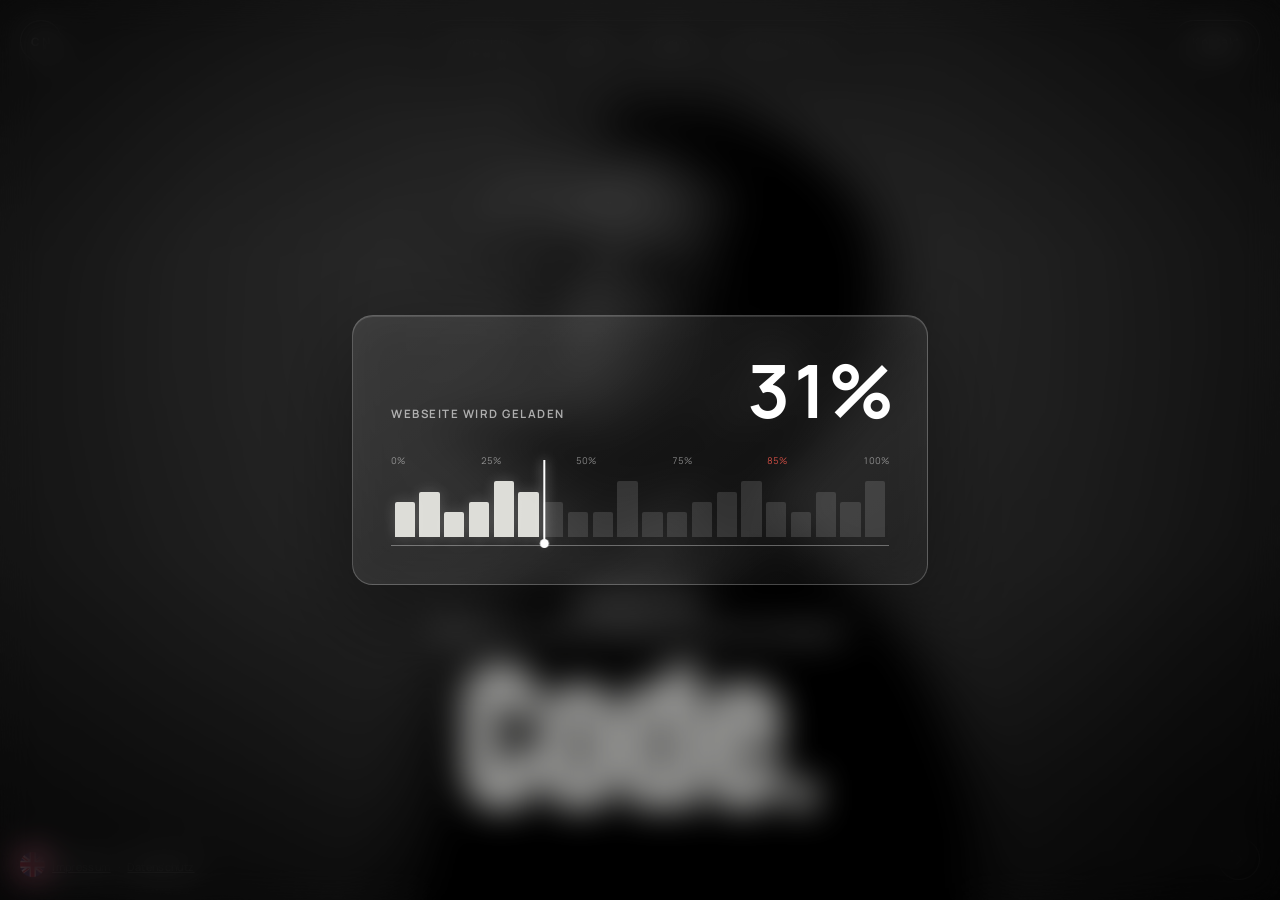
==== index.html @ 63930b54 "Add files via upload" ====
<!doctype html>
<html lang="de">

<!-- Mirrored from christoph-nagel.dev/ by HTTrack Website Copier/3.x [XR&CO'2014], Tue, 01 Sep 2026 09:53:19 GMT -->
<head>
  <meta charset="utf-8">
  <meta name="viewport" content="width=device-width, initial-scale=1, viewport-fit=cover">

  <title>Christoph Nagel | Webentwickler, Fotograf & Videograf in Dorsten</title>
  <meta name="description" content="Christoph Nagel ist Webentwickler, Fotograf und Videograf aus Dorsten. Ehrlich, direkt und ohne unnötiges Gedöns.">
  <meta name="robots" content="index,follow,max-image-preview:large">
  <meta name="author" content="Christoph Nagel">
  <meta name="theme-color" content="#080808">
  <link rel="canonical" href="index.html">

  <meta property="og:type" content="website">
  <meta property="og:locale" content="de_DE">
  <meta property="og:title" content="Christoph Nagel | Code. Kamera. Klartext.">
  <meta property="og:description" content="Webentwicklung, Fotografie und Videografie aus Dorsten – ehrlich, direkt und ohne unnötiges Gedöns.">
  <meta property="og:url" content="index.html">
  <meta property="og:image" content="assets/posters/intro.jpg">
  <meta property="og:image:secure_url" content="assets/posters/intro.jpg">
  <meta property="og:image:type" content="image/jpeg">
  <meta property="og:image:width" content="1920">
  <meta property="og:image:height" content="1080">
  <meta property="og:image:alt" content="Christoph Nagel – Code. Kamera. Klartext.">
  <meta name="twitter:card" content="summary_large_image">

  <link rel="icon" href="assets/favicon.svg" type="image/svg+xml">
  <link rel="manifest" href="site.html">
  <link rel="preload" href="assets/posters/intro.jpg" as="image" fetchpriority="high">
  <link rel="preload" href="assets/fonts/anton-v27-latin-regular.woff2" as="font" type="font/woff2" crossorigin>
  <link rel="stylesheet" href="styles.css">

<script type="application/ld+json">
{
  "@context": "https://schema.org",
  "@graph": [
    {
      "@type": "Person",
      "@id": "https://christoph-nagel.dev/#person",
      "name": "Christoph Nagel",
      "url": "https://christoph-nagel.dev/",

      "image": {
        "@type": "ImageObject",
        "@id": "https://christoph-nagel.dev/#profile-image",
        "url": "https://christoph-nagel.dev/assets/images/christoph-nagel.jpg",
        "contentUrl": "https://christoph-nagel.dev/assets/images/christoph-nagel.jpg",
        "width": 650,
        "height": 650,
        "caption": "Christoph Nagel"
      },

      "jobTitle": "Webentwickler",

      "description": "Webentwickler aus Dorsten mit Schwerpunkten in Webentwicklung, Fotografie, Videografie, KI und Automatisierung.",

      "hasOccupation": [
        {
          "@type": "Occupation",
          "name": "Webentwickler"
        },
        {
          "@type": "Occupation",
          "name": "Fotograf"
        },
        {
          "@type": "Occupation",
          "name": "Videograf"
        }
      ],

      "knowsAbout": [
        "Webentwicklung",
        "Responsive Webdesign",
        "Technische Suchmaschinenoptimierung",
        "Künstliche Intelligenz",
        "KI-Automatisierung",
        "Web-Automatisierung",
        "Fotografie",
        "Videografie"
      ],

      "homeLocation": {
        "@type": "Place",
        "name": "Dorsten",
        "address": {
          "@type": "PostalAddress",
          "addressLocality": "Dorsten",
          "addressCountry": "DE"
        }
      },

      "sameAs": [
        "https://www.linkedin.com/in/christoph-nagel/",
        "https://www.xing.com/profile/Christoph_Nagel38/",
        "https://www.instagram.com/just.a.web.developer/",
	"https://www.facebook.com/just.a.web.developer/",
	"https://www.behance.net/just-a-web-developer",
	"https://profiles.wordpress.org/cmsgeek/"
      ],

      "mainEntityOfPage": {
        "@id": "https://christoph-nagel.dev/#webpage"
      }
    },

    {
      "@type": "WebSite",
      "@id": "https://christoph-nagel.dev/#website",
      "url": "https://christoph-nagel.dev/",
      "name": "Christoph Nagel",
      "description": "Website von Christoph Nagel – Webentwickler aus Dorsten mit Fokus auf Webentwicklung, KI, Automatisierung, Fotografie und Videografie.",
      "inLanguage": "de-DE",

      "publisher": {
        "@id": "https://christoph-nagel.dev/#person"
      }
    },

    {
      "@type": "ProfilePage",
      "@id": "https://christoph-nagel.dev/#webpage",
      "url": "https://christoph-nagel.dev/",
      "name": "Christoph Nagel – Webentwickler aus Dorsten",
      "description": "Webentwicklung, Fotografie, Videografie, KI und Automatisierung von Christoph Nagel aus Dorsten.",
      "inLanguage": "de-DE",

      "isPartOf": {
        "@id": "https://christoph-nagel.dev/#website"
      },

      "mainEntity": {
        "@id": "https://christoph-nagel.dev/#person"
      },

      "about": {
        "@id": "https://christoph-nagel.dev/#person"
      },

      "primaryImageOfPage": {
        "@type": "ImageObject",
        "@id": "https://christoph-nagel.dev/#primary-image",
        "url": "https://christoph-nagel.dev/assets/posters/intro.jpg",
        "contentUrl": "https://christoph-nagel.dev/assets/posters/intro.jpg",
        "width": 1920,
        "height": 1080,
        "caption": "Website von Christoph Nagel"
      }
    }
  ]
}
</script>
</head>
<body class="is-loading" data-section="intro">
  <a class="skip-link" href="#webentwicklung">Direkt zum Inhalt</a>

  <div class="site-shell">
    <div class="video-stage" aria-hidden="true">
      <video
        class="background-video is-active"
        id="background-video-a"
        muted
        playsinline
        loop
        preload="auto"
        poster="assets/posters/intro.jpg"
      >
        <source src="assets/videos/original/01-intro-hd.mp4" type="video/mp4">
      </video>
      <video
        class="background-video"
        id="background-video-b"
        muted
        playsinline
        loop
        preload="none"
      ></video>
      <div class="video-treatment"></div>
      <div class="content-shade"></div>
      <div class="grain"></div>
      <div class="wipe-edge"></div>
    </div>

    <header class="topbar">
      <a class="home-mark" href="#intro" data-target="intro" aria-label="Zur Startseite">
        <span>CN</span>
      </a>

      <button class="menu-toggle" type="button" aria-expanded="false" aria-controls="site-nav">
        <span class="menu-toggle-lines" aria-hidden="true"><i></i><i></i></span>
        <span class="sr-only menu-toggle-label">Menü öffnen</span>
      </button>

      <nav class="site-nav" id="site-nav" aria-label="Hauptnavigation">
        <button type="button" data-target="webentwicklung">Webentwicklung</button>
        <button type="button" data-target="fotografie">Fotografie</button>
        <button type="button" data-target="videografie">Videografie</button>
        <button type="button" data-target="mensch">Der Mensch dahinter</button>
        <a class="mobile-contact-button" href="mailto:hello@just-a-web-developer.com" aria-label="E-Mail an Chris schreiben">Kontakt</a>
      </nav>

      <a class="contact-button" href="mailto:hello@just-a-web-developer.com" aria-label="E-Mail an Chris schreiben">Kontakt</a>
    </header>

    <button class="menu-backdrop" type="button" aria-label="Menü schließen"></button>

    <main class="viewport" id="main-content">
      <section
        class="panel panel--intro is-active"
        id="intro"
        data-index="0"
        data-video="assets/videos/original/01-intro-hd.mp4"
        data-poster="assets/posters/intro.jpg"
        aria-labelledby="intro-title"
      >
        <div class="intro-copy panel-copy">
          <h1 class="intro-subline">
            <strong>Christoph Nagel</strong>
            <span>Webentwickler, Fotograf und Videograf aus Dorsten im Ruhrgebiet</span>
          </h1>

          <h2 class="hero-title" id="intro-title" aria-label="Code. Kamera. Klartext.">
            <span class="hero-word-window" aria-hidden="true">
              <span class="hero-word is-current">Code.</span>
              <span class="hero-word">Kamera.</span>
              <span class="hero-word">Klartext.</span>
            </span>
          </h2>

        </div>
      </section>

      <section
        class="panel panel--content"
        id="webentwicklung"
        data-index="1"
        data-video="assets/videos/original/01-webentwicklung-hd.mp4"
        data-poster="assets/posters/webentwicklung.jpg"
        data-mobile-position="80% center"
        aria-labelledby="webentwicklung-title"
        aria-hidden="true"
      >
        <div class="content-panel panel-copy">
          <p class="section-kicker"><span>01</span> Webentwicklung</p>
          <h2 id="webentwicklung-title">Digitale Lösungen mit Substanz</h2>
          <p>Gute Webentwicklung beginnt für mich nicht mit der ersten Zeile Code, sondern mit dem Verständnis dafür, was wirklich gebraucht wird. Ich möchte wissen, welches Ziel erreicht werden soll, welche Anforderungen dahinterstehen und wie eine Lösung aussehen kann, die nicht nur heute funktioniert, sondern auch langfristig überzeugt.</p>
          <p>Deshalb nehme ich mir die Zeit, technische Rahmenbedingungen und Zusammenhänge genau zu betrachten, bevor ich entscheide, welcher Weg der richtige ist. Dabei verbinde ich fundiertes technisches Wissen mit einem klaren Gespür für Benutzerfreundlichkeit, Performance und nachhaltige Strukturen.</p>
          <p>Auch KI und Automatisierung gehören für mich heute selbstverständlich dazu. Nicht, weil jede Aufgabe künstliche Intelligenz braucht, sondern weil moderne Technologien Prozesse vereinfachen, wiederkehrende Arbeit reduzieren und neue Möglichkeiten schaffen können. Besonders spannend finde ich Lösungen, bei denen Technik im Hintergrund komplexe Aufgaben übernimmt und sich für den Menschen trotzdem einfach und intuitiv anfühlt.</p>
          <p>Mein Ziel sind digitale Lösungen, die zuverlässig funktionieren, echten Mehrwert schaffen und langfristig sinnvoll bleiben. Technik darf komplex sein – die Nutzung sollte es nicht sein.</p>
        </div>
      </section>

      <section
        class="panel panel--content"
        id="fotografie"
        data-index="2"
        data-video="assets/videos/original/03-fotografie-hd.mp4"
        data-poster="assets/posters/fotografie.jpg"
        data-mobile-position="72% center"
        aria-labelledby="fotografie-title"
        aria-hidden="true"
      >
        <div class="content-panel panel-copy">
          <p class="section-kicker"><span>02</span> Fotografie</p>
          <h2 id="fotografie-title">Ein klarer Blick für den richtigen Moment</h2>
          <p>Fotografie ist für mich mehr als das Festhalten eines Augenblicks. Sie bedeutet, genau hinzusehen, Stimmungen wahrzunehmen und das sichtbar zu machen, was im Alltag oft nur für einen kurzen Moment spürbar ist.</p>
          <p>Licht, Perspektive, Komposition und Atmosphäre ergeben erst gemeinsam ein Bild, das etwas erzählt. Ich nähere mich fotografischen Situationen ruhig und aufmerksam, beobachte zunächst und entwickle daraus eine Bildsprache, die zum Menschen, zum Ort oder zum Augenblick passt.</p>
          <p>Meine Erfahrung hilft mir dabei, Technik gezielt einzusetzen, ohne dass sie sich in den Vordergrund drängt. Denn ein starkes Bild entsteht nicht durch möglichst viel Ausrüstung, sondern durch den Blick für das Wesentliche.</p>
          <p>Mich interessieren Aufnahmen, die authentisch wirken, Nähe schaffen und auch später noch ein Gefühl auslösen. Ein gutes Bild muss nicht laut sein. Aber es darf im Kopf bleiben.</p>
        </div>
      </section>

      <section
        class="panel panel--content"
        id="videografie"
        data-index="3"
        data-video="assets/videos/original/04-videografie-hd.mp4"
        data-poster="assets/posters/videografie.jpg"
        data-mobile-position="72% center"
        aria-labelledby="videografie-title"
        aria-hidden="true"
      >
        <div class="content-panel panel-copy">
          <p class="section-kicker"><span>03</span> Videografie</p>
          <h2 id="videografie-title">Bewegung mit Konzept</h2>
          <p>Videografie verbindet für mich Technik, Gestaltung und Emotion. Ein überzeugendes Video entsteht dann, wenn Bilder nicht nur gut aussehen, sondern gemeinsam eine Geschichte tragen.</p>
          <p>Bevor ich eine Kamera ausrichte oder mit dem Schnitt beginne, beschäftige ich mich intensiv mit der Frage, was vermittelt werden soll und welche Stimmung dabei entstehen darf. Daraus entwickle ich einen klaren visuellen Ansatz, bei dem Bildgestaltung, Bewegung, Ton und Rhythmus bewusst zusammenspielen.</p>
          <p>Ich arbeite strukturiert, aufmerksam und mit einem guten Gespür für Details. Dabei geht es mir nicht darum, möglichst viele Effekte unterzubringen, sondern darum, die richtigen Entscheidungen für die jeweilige Geschichte zu treffen.</p>
          <p>Manchmal braucht es Dynamik, manchmal Ruhe und manchmal einfach einen Schnitt, der genau im richtigen Moment sitzt. Zwölf Übergänge, drei Lichtblitze und dramatischer Nebel sind dagegen überraschend selten die Lösung.</p>
          <p>Mein Anspruch ist Bewegtbild, das professionell wirkt, emotional erreicht und auch nach dem dritten Anschauen noch etwas zu erzählen hat.</p>
        </div>
      </section>

      <section
        class="panel panel--content"
        id="mensch"
        data-index="4"
        data-video="assets/videos/original/05-privat-hd.mp4"
        data-poster="assets/posters/mensch.jpg"
        data-mobile-position="84% center"
        aria-labelledby="mensch-title"
        aria-hidden="true"
      >
        <div class="content-panel panel-copy">
          <p class="section-kicker"><span>04</span> Der Mensch dahinter</p>
          <h2 id="mensch-title">Code, KI und Natur</h2>
          <p>Ich bin Christoph, meist einfach Chris, Webentwickler aus dem Ruhrgebiet und jemand, der neuen Ideen mit echter Neugier begegnet.</p>
          <p>Neben der klassischen Webentwicklung beschäftige ich mich intensiv mit künstlicher Intelligenz und KI-gestützten Automatisierungen. Mich fasziniert, wie sich Prozesse neu denken, wiederkehrende Aufgaben vereinfachen und aus technischen Möglichkeiten sinnvolle Lösungen entwickeln lassen.</p>
          <p>Ich sehe in diesen Entwicklungen eine große Chance. Gleichzeitig ist mir wichtig, nicht jedem Trend blind hinterherzulaufen. Für mich zählt nicht, was technisch irgendwie möglich ist, sondern was im Alltag wirklich hilft, Menschen entlastet und einen echten Mehrwert schafft.</p>
          <p>Bei aller Begeisterung für digitale Themen brauche ich ebenso den Ausgleich außerhalb dieser Welt. Ich bin gerne in der Natur, unterwegs mit der Kamera oder einfach dort, wo Gedanken wieder etwas mehr Raum bekommen. Gerade dieser Kontrast hilft mir, neue Perspektiven zu entwickeln und Dinge klarer zu sehen.</p>
          <p>Vielleicht beschreibt mich genau diese Mischung ganz gut: offen für neue Technologien, verbunden mit der Natur und bodenständig in der Umsetzung. Ich denke gerne voraus, verliere dabei aber ungern den Blick für das, was wirklich wichtig ist.
          Ganz Ruhrgebiet eben. Direkt, neugierig und mit beiden Füßen auf dem Boden. Meistens jedenfalls.</p>
        </div>
      </section>
    </main>

    <div class="section-controls" aria-label="Bereichsnavigation">
      <button type="button" data-previous aria-label="Vorheriger Bereich">
        <svg viewBox="0 0 24 24" aria-hidden="true"><path d="M15 18l-6-6 6-6"/></svg>
      </button>
      <div class="section-progress" aria-hidden="true"><span></span></div>
      <button type="button" data-next aria-label="Nächster Bereich">
        <svg viewBox="0 0 24 24" aria-hidden="true"><path d="M9 6l6 6-6 6"/></svg>
      </button>
    </div>

    <footer class="legal-links" aria-label="Rechtliche Informationen">
	  <a href="https://www.just-a-web-developer.com/" target="_blank"><img src="assets/images/btn-en.png" width="25" height="25" alt="Englische Version" /></a>
      <a href="impressum.html" data-legal-open="impressum">Impressum</a>
      <span aria-hidden="true">·</span>
      <a href="datenschutz.html" data-legal-open="datenschutz">Datenschutz</a>
    </footer>

    <p class="sr-only" id="section-announcer" aria-live="polite">Intro</p>
  </div>

  <div class="scroll-cursor" aria-hidden="true">
    <span id="scroll-cursor-label">Scroll</span>
  </div>

  <div class="legal-layer" id="legal-impressum" aria-hidden="true" data-nosnippet>
    <button class="legal-backdrop" type="button" data-legal-close aria-label="Impressum schließen"></button>
    <article class="legal-card legal-card--frame" role="dialog" aria-modal="true" aria-labelledby="impressum-title" tabindex="-1">
      <button class="legal-close" type="button" data-legal-close aria-label="Impressum schließen">Schließen</button>
      <h2 id="impressum-title">Impressum</h2>
      <iframe
        class="legal-frame"
        title="Inhalt des Impressums"
        data-legal-src="impressum.html"
        loading="lazy"
      ></iframe>
      <noscript><p class="legal-fallback"><a href="impressum.html">Impressum öffnen</a></p></noscript>
    </article>
  </div>

  <div class="legal-layer" id="legal-datenschutz" aria-hidden="true" data-nosnippet>
    <button class="legal-backdrop" type="button" data-legal-close aria-label="Datenschutz schließen"></button>
    <article class="legal-card legal-card--frame" role="dialog" aria-modal="true" aria-labelledby="datenschutz-title" tabindex="-1">
      <button class="legal-close" type="button" data-legal-close aria-label="Datenschutz schließen">Schließen</button>
      <h2 id="datenschutz-title">Datenschutz</h2>
      <iframe
        class="legal-frame"
        title="Inhalt der Datenschutzerklärung"
        data-legal-src="datenschutz.html"
        loading="lazy"
      ></iframe>
      <noscript><p class="legal-fallback"><a href="datenschutz.html">Datenschutz öffnen</a></p></noscript>
    </article>
  </div>

  <div class="preloader" role="status" aria-live="polite" aria-label="Website wird geladen">
    <div class="preloader-glass">
      <div class="meter-heading">
        <span>Webseite wird geladen</span>
        <strong id="load-percentage">0%</strong>
      </div>

      <div class="vu-meter" aria-hidden="true">
        <div class="vu-labels">
          <span>0%</span><span>25%</span><span>50%</span><span>75%</span><span class="danger-label">85%</span><span>100%</span>
        </div>
        <div class="vu-track" id="vu-track"></div>
        <div class="vu-needle" id="vu-needle"></div>
      </div>

    </div>
  </div>

  <noscript>
    <style>
      body { overflow: auto !important; background: #111; }
      .preloader, .video-stage, .topbar, .section-controls { display: none !important; }
      .site-shell, .viewport { height: auto !important; overflow: visible !important; }
      .panel { position: relative !important; min-height: auto !important; opacity: 1 !important; visibility: visible !important; padding: 4rem 1.5rem !important; }
      .panel--intro { min-height: 70vh !important; }
      .content-panel { width: min(760px, 100%) !important; }
    </style>
  </noscript>

  <script id="gsap-script" src="assets/js/gsap.min.js" async></script>
  <script src="assets/js/script.js" defer></script>
</body>

<!-- Mirrored from christoph-nagel.dev/ by HTTrack Website Copier/3.x [XR&CO'2014], Tue, 01 Sep 2026 09:53:26 GMT -->
</html>
---- styles.css ----
@font-face {
  font-family: "Anton";
  src: url("assets/fonts/anton-v27-latin-regular.woff2") format("woff2");
  font-style: normal;
  font-weight: 400;
  font-display: swap;
}

@font-face {
  font-family: "Manrope";
  src: url("assets/fonts/Manrope-VariableFont_wght.ttf")
    format("truetype");
  font-style: normal;
  font-weight: 200 800;
  font-display: swap;
}

:root {
  color-scheme: dark;
  --bg: #080808;
  --text: #f4f4f1;
  --muted: rgba(244, 244, 241, 0.68);
  --line: rgba(255, 255, 255, 0.18);
  --glass: rgba(12, 12, 12, 0.38);
  --red: #ff4b3e;
  --safe-top: max(1.25rem, env(safe-area-inset-top));
  --safe-right: max(1.25rem, env(safe-area-inset-right));
  --safe-bottom: max(1.25rem, env(safe-area-inset-bottom));
  --safe-left: max(1.25rem, env(safe-area-inset-left));
}

* {
  box-sizing: border-box;
}

html {
  background: var(--bg);
  scroll-behavior: smooth;
  -webkit-text-size-adjust: 100%;
  text-size-adjust: 100%;
}

body {
  margin: 0;
  min-width: 320px;
  min-height: 100%;
  overflow: hidden;
  background: var(--bg);
  color: var(--text);
  font-family: "Manrope", ui-sans-serif, -apple-system, BlinkMacSystemFont, "Segoe UI", sans-serif;
  font-synthesis: none;
  text-rendering: optimizeLegibility;
  -webkit-font-smoothing: antialiased;
}

button,
a {
  color: inherit;
}

button {
  font: inherit;
}

h1,
h2,
h3,
h4,
h5,
h6 {
  font-family: "Anton", Impact, sans-serif;
  font-weight: 400;
}

button:focus-visible,
a:focus-visible {
  outline: 2px solid #fff;
  outline-offset: 4px;
}

.skip-link {
  position: fixed;
  z-index: 1000;
  top: 1rem;
  left: 1rem;
  padding: 0.75rem 1rem;
  transform: translateY(-180%);
  background: #fff;
  color: #000;
  text-decoration: none;
  transition: transform 180ms ease;
}

.skip-link:focus {
  transform: translateY(0);
}

.sr-only {
  position: absolute;
  width: 1px;
  height: 1px;
  padding: 0;
  margin: -1px;
  overflow: hidden;
  clip: rect(0, 0, 0, 0);
  white-space: nowrap;
  border: 0;
}

.site-shell,
.viewport {
  width: 100%;
  width: 100vw;
  height: 100%;
  height: 100dvh;
}

.site-shell {
  position: relative;
  isolation: isolate;
  overflow: hidden;
  background: #0a0a0a;
}

.video-stage,
.background-video,
.video-treatment,
.content-shade,
.grain,
.wipe-edge {
  position: absolute;
  inset: 0;
}

.video-stage {
  z-index: -2;
  overflow: hidden;
  background: #101010;
}

.background-video {
  width: 100%;
  height: 100%;
  object-fit: cover;
  object-position: center;
  opacity: 0;
  transform: scale(1.025);
  filter: grayscale(1) contrast(1.04) brightness(0.62) blur(0);
  will-change: clip-path, opacity, transform, filter;
}

.background-video.is-active {
  opacity: 1;
}

body.is-loading .background-video {
  filter: grayscale(1) contrast(1.03) brightness(0.35) blur(12px);
  transform: scale(1.08);
}

.video-treatment {
  z-index: 3;
  pointer-events: none;
  background:
    radial-gradient(circle at 50% 44%, transparent 18%, rgba(0, 0, 0, 0.08) 58%, rgba(0, 0, 0, 0.5) 120%),
    linear-gradient(180deg, rgba(0, 0, 0, 0.32) 0%, transparent 28%, transparent 62%, rgba(0, 0, 0, 0.46) 100%);
}

.content-shade {
  z-index: 4;
  pointer-events: none;
  opacity: 0;
  background: linear-gradient(90deg, rgba(0, 0, 0, 0.88) 0%, rgba(0, 0, 0, 0.74) 27%, rgba(0, 0, 0, 0.24) 48%, transparent 72%);
  transition: opacity 700ms ease;
}

body:not([data-section="intro"]) .content-shade {
  opacity: 1;
}

.grain {
  z-index: 6;
  inset: -42%;
  pointer-events: none;
  opacity: 0.16;
  background-image: url("assets/images/grain.png");
  background-repeat: repeat;
  background-size: 170px 170px;
  mix-blend-mode: overlay;
  filter: contrast(1.42);
  animation: grain-shift 0.18s steps(1, end) infinite;
  will-change: transform;
}

@keyframes grain-shift {
  0% { transform: translate3d(-7%, -6%, 0) rotate(0.01deg); }
  20% { transform: translate3d(5%, -3%, 0) rotate(0.01deg); }
  40% { transform: translate3d(-3%, 6%, 0) rotate(0.01deg); }
  60% { transform: translate3d(7%, 3%, 0) rotate(0.01deg); }
  80% { transform: translate3d(-5%, 1%, 0) rotate(0.01deg); }
  100% { transform: translate3d(3%, -7%, 0) rotate(0.01deg); }
}

.wipe-edge {
  z-index: 7;
  right: auto;
  left: 0;
  width: 1px;
  opacity: 0;
  background: rgba(255, 255, 255, 0.78);
  box-shadow: 0 0 32px 7px rgba(255, 255, 255, 0.18);
  pointer-events: none;
}

.topbar {
  position: fixed;
  z-index: 30;
  top: var(--safe-top);
  left: var(--safe-left);
  right: var(--safe-right);
  display: grid;
  grid-template-columns: 1fr auto 1fr;
  align-items: center;
  pointer-events: none;
}

.home-mark,
.site-nav,
.contact-button {
  pointer-events: auto;
}

.home-mark {
  justify-self: start;
  display: grid;
  width: 2.65rem;
  aspect-ratio: 1;
  place-items: center;
  border: 1px solid var(--line);
  border-radius: 50%;
  background: rgba(8, 8, 8, 0.22);
  backdrop-filter: blur(14px);
  -webkit-backdrop-filter: blur(14px);
  color: #fff;
  font-size: 0.72rem;
  font-weight: 750;
  letter-spacing: 0.14em;
  text-decoration: none;
  transition: background-color 200ms ease, border-color 200ms ease, transform 200ms ease;
}

.home-mark:hover {
  transform: scale(1.05);
  border-color: rgba(255, 255, 255, 0.42);
  background: rgba(255, 255, 255, 0.1);
}

.contact-button {
  justify-self: end;
  display: inline-flex;
  align-items: center;
  justify-content: center;
  min-height: 2.65rem;
  padding: 0.72rem 1.15rem;
  border: 1px solid rgba(255, 255, 255, 0.18);
  border-radius: 999px;
  background: rgba(8, 8, 8, 0.24);
  box-shadow: 0 14px 50px rgba(0, 0, 0, 0.16);
  color: rgba(255, 255, 255, 0.86);
  font-size: 0.74rem;
  font-weight: 650;
  letter-spacing: 0.04em;
  text-decoration: none;
  backdrop-filter: blur(16px) saturate(120%);
  -webkit-backdrop-filter: blur(16px) saturate(120%);
  transition: color 180ms ease, background-color 180ms ease, border-color 180ms ease, transform 180ms ease;
}

.contact-button:hover,
.contact-button:focus-visible {
  border-color: rgba(255, 255, 255, 0.45);
  background: rgba(255, 255, 255, 0.1);
  color: #fff;
  transform: translateY(-1px);
}

.site-nav {
  justify-self: center;
  display: flex;
  align-items: center;
  gap: clamp(0.8rem, 2vw, 2.3rem);
  max-width: calc(100vw - 13rem);
  padding: 0.62rem 1.05rem;
  border: 1px solid rgba(255, 255, 255, 0.11);
  border-radius: 999px;
  background: rgba(8, 8, 8, 0.24);
  box-shadow: 0 14px 50px rgba(0, 0, 0, 0.16);
  backdrop-filter: blur(16px) saturate(120%);
  -webkit-backdrop-filter: blur(16px) saturate(120%);
}

.site-nav button {
  position: relative;
  padding: 0.15rem 0;
  border: 0;
  background: transparent;
  color: rgba(255, 255, 255, 0.56);
  font-size: clamp(0.68rem, 0.82vw, 0.82rem);
  font-weight: 540;
  letter-spacing: 0.025em;
  white-space: nowrap;
  cursor: pointer;
  transition: color 120ms ease;
}

.site-nav button::after {
  content: "";
  position: absolute;
  right: 0;
  bottom: -0.64rem;
  left: 0;
  height: 1px;
  transform: scaleX(0);
  transform-origin: center;
  background: #fff;
  transition: transform 180ms cubic-bezier(0.19, 1, 0.22, 1);
}

.site-nav button:hover,
.site-nav button.is-active {
  color: #fff;
}

.site-nav button.is-active::after {
  transform: scaleX(1);
}

.viewport {
  position: relative;
  z-index: 10;
  overflow: hidden;
}

.panel {
  position: absolute;
  inset: 0;
  display: flex;
  min-height: 100%;
  min-height: 100dvh;
  padding: clamp(6.5rem, 11vh, 9rem) clamp(1.5rem, 5vw, 6.5rem) clamp(5rem, 10vh, 7rem);
  opacity: 0;
  visibility: hidden;
  pointer-events: none;
}

.panel.is-active {
  opacity: 1;
  visibility: visible;
  pointer-events: auto;
}

.panel--intro {
  align-items: flex-end;
  justify-content: center;
  text-align: center;
}

.intro-copy {
  width: min(94vw, 118rem);
}

.intro-subline {
  display: flex;
  flex-direction: column;
  gap: 0.28rem;
  align-items: center;
  margin: 0 0 clamp(1.2rem, 2.4vh, 2rem);
  color: rgba(255, 255, 255, 0.72);
  font-size: clamp(0.72rem, 1.1vw, 0.95rem);
  letter-spacing: 0.04em;
  line-height: 1.45;
  font-weight: 400;
}

.intro-subline strong {
  color: #fff;
  font-size: clamp(0.8rem, 1.25vw, 1rem);
  font-weight: 650;
  letter-spacing: 0.13em;
  text-transform: uppercase;
}

.hero-title {
  margin: 0;
  font-size: clamp(4rem, 13vw, 12.8rem);
  font-weight: 400;
  letter-spacing: -0.005em;
  line-height: 0.84;
  text-wrap: balance;
}

.hero-word-window {
  position: relative;
  display: block;
  height: 0.88em;
  overflow: hidden;
}

.hero-word {
  position: absolute;
  inset: 0;
  display: grid;
  align-items: center;
  transform: translateY(118%);
  opacity: 0;
  white-space: nowrap;
}

.hero-word.is-current {
  transform: translateY(0);
  opacity: 1;
}


.section-controls svg {
  width: 1.15rem;
  height: 1.15rem;
  fill: none;
  stroke: currentColor;
  stroke-width: 1.5;
  stroke-linecap: round;
  stroke-linejoin: round;
}

.panel--content {
  align-items: center;
  justify-content: flex-start;
}

.content-panel {
  position: relative;
  width: min(35vw, 42rem);
  max-height: calc(100dvh - 12rem);
  overflow-y: auto;
  overscroll-behavior-y: contain;
  -webkit-overflow-scrolling: touch;
  touch-action: pan-y;
  padding: clamp(1.6rem, 3.2vw, 3rem) clamp(0.5rem, 1.2vw, 1rem) clamp(1.6rem, 3vw, 2.6rem) 0;
  scrollbar-width: thin;
  scrollbar-color: rgba(255,255,255,0.3) transparent;
}

.section-kicker {
  display: flex;
  gap: 0.9rem;
  align-items: center;
  margin: 0 0 clamp(1.3rem, 2.6vh, 2rem);
  color: rgba(255, 255, 255, 0.64);
  font-size: clamp(0.68rem, 0.85vw, 0.82rem);
  font-weight: 650;
  letter-spacing: 0.12em;
  text-transform: uppercase;
}

.section-kicker span {
  color: #fff;
  font-variant-numeric: tabular-nums;
}

.content-panel h2 {
  max-width: 17ch;
  margin: 0 0 clamp(1.5rem, 3.2vh, 2.6rem);
  font-size: clamp(2.25rem, 4.25vw, 4.7rem);
  font-weight: 400;
  letter-spacing: -0.018em;
  line-height: 1.15;
  text-wrap: balance;
}

.content-panel p:not(.section-kicker) {
  max-width: 62ch;
  margin: 0 0 0.95rem;
  color: rgba(255, 255, 255, 0.78);
  font-size: clamp(0.94rem, 1.05vw, 1.15rem);
  line-height: 1.62;
}

.content-panel p:last-child {
  margin-bottom: 0;
}

.section-controls {
  position: fixed;
  z-index: 30;
  right: var(--safe-right);
  bottom: var(--safe-bottom);
  display: flex;
  align-items: center;
  gap: 0.8rem;
}

.section-controls button {
  display: grid;
  width: 2.65rem;
  aspect-ratio: 1;
  place-items: center;
  border: 1px solid var(--line);
  border-radius: 50%;
  background: rgba(8, 8, 8, 0.25);
  color: rgba(255, 255, 255, 0.72);
  backdrop-filter: blur(12px);
  -webkit-backdrop-filter: blur(12px);
  cursor: pointer;
  transition: color 180ms ease, background-color 180ms ease, border-color 180ms ease;
}

.section-controls button:hover:not(:disabled) {
  border-color: rgba(255,255,255,0.45);
  background: rgba(255,255,255,0.1);
  color: #fff;
}

.section-controls button:disabled {
  opacity: 0.26;
  cursor: default;
}

.section-progress {
  position: relative;
  width: clamp(3.5rem, 7vw, 6.4rem);
  height: 1px;
  overflow: hidden;
  background: rgba(255,255,255,0.2);
}

.section-progress span {
  position: absolute;
  inset: 0;
  transform: scaleX(0);
  transform-origin: left center;
  background: #fff;
}

.legal-links {
  position: fixed;
  z-index: 32;
  left: var(--safe-left);
  bottom: var(--safe-bottom);
  display: flex;
  align-items: center;
  gap: 0.45rem;
  color: rgba(255, 255, 255, 0.52);
  font-size: 0.68rem;
  letter-spacing: 0.035em;
}

.legal-links button,
.legal-links a {
  padding: 0;
  border: 0;
  background: transparent;
  color: inherit;
  cursor: pointer;
  transition: color 180ms ease;
}

.legal-links button:hover,
.legal-links button:focus-visible,
.legal-links a:hover,
.legal-links a:focus-visible {
  color: #fff;
}

.scroll-cursor {
  --cursor-x: -120px;
  --cursor-y: -120px;
  --cursor-size: 3.75rem;
  display: none;
  position: fixed;
  z-index: 90;
  top: 0;
  left: 0;
  width: var(--cursor-size);
  height: var(--cursor-size);
  min-width: 0;
  min-height: 0;
  padding: 0;
  flex: 0 0 auto;
  align-items: center;
  justify-content: center;
  overflow: visible;
  border: 1px solid rgba(255, 255, 255, 0.3);
  border-radius: 50%;
  transform: translate3d(var(--cursor-x), var(--cursor-y), 0) translate(-50%, -50%) scale(0.82);
  background: linear-gradient(145deg, rgba(255, 255, 255, 0.13), rgba(255, 255, 255, 0.035));
  box-shadow: 0 12px 40px rgba(0, 0, 0, 0.22), inset 0 1px 0 rgba(255, 255, 255, 0.16);
  color: rgba(255, 255, 255, 0.9);
  opacity: 0;
  pointer-events: none;
  backdrop-filter: blur(13px) saturate(125%);
  -webkit-backdrop-filter: blur(13px) saturate(125%);
  will-change: transform, opacity, width, height;
  transition: width 220ms cubic-bezier(.2,.75,.2,1),
              height 220ms cubic-bezier(.2,.75,.2,1),
              border-color 220ms ease,
              background 220ms ease,
              box-shadow 220ms ease;
}

.scroll-cursor::before,
.scroll-cursor::after {
  content: "";
  position: absolute;
  z-index: 0;
  top: 50%;
  left: 50%;
  width: 100%;
  height: 100%;
  border: 1.5px solid rgba(255, 255, 255, 0.42);
  border-radius: 50%;
  opacity: 0;
  box-shadow: 0 0 18px rgba(255, 255, 255, 0.1), inset 0 0 10px rgba(255, 255, 255, 0.045);
  transform: translate(-50%, -50%) scale(1);
  pointer-events: none;
}

body.cursor-link .scroll-cursor {
  --cursor-size: 0.72rem;
  border-color: rgba(255, 255, 255, 0.68);
  background: rgba(255, 255, 255, 0.82);
  box-shadow: 0 5px 18px rgba(0, 0, 0, 0.24);
  backdrop-filter: blur(8px) saturate(130%);
  -webkit-backdrop-filter: blur(8px) saturate(130%);
}

body.cursor-link .scroll-cursor::before,
body.cursor-link .scroll-cursor::after {
  animation: cursor-link-pulse 1.45s cubic-bezier(.15,.62,.28,1) infinite;
}

body.cursor-link .scroll-cursor::after {
  animation-delay: 0.58s;
}

@keyframes cursor-link-pulse {
  0% {
    opacity: 0.34;
    transform: translate(-50%, -50%) scale(1);
  }
  38% {
    opacity: 0.18;
  }
  78%,
  100% {
    opacity: 0;
    transform: translate(-50%, -50%) scale(5.2);
  }
}

body.cursor-link .scroll-cursor span {
  opacity: 0;
  transform: scale(0.55);
}

.scroll-cursor span {
  position: relative;
  z-index: 2;
  max-width: 3.25rem;
  font-size: 0.58rem;
  font-weight: 650;
  letter-spacing: 0.06em;
  line-height: 1.25;
  text-align: center;
  text-transform: uppercase;
  transition: opacity 140ms ease, transform 180ms ease;
}

.legal-layer {
  position: fixed;
  z-index: 120;
  inset: 0;
  display: grid;
  place-items: center;
  padding: clamp(1rem, 4vw, 3rem);
  opacity: 0;
  visibility: hidden;
  pointer-events: none;
  transition: opacity 280ms ease, visibility 280ms ease;
}

.legal-layer.is-open {
  opacity: 1;
  visibility: visible;
  pointer-events: auto;
}

.legal-backdrop {
  position: absolute;
  inset: 0;
  border: 0;
  background: rgba(0, 0, 0, 0.66);
  cursor: pointer;
  backdrop-filter: blur(14px);
  -webkit-backdrop-filter: blur(14px);
}

.legal-card {
  position: relative;
  width: min(100%, 58rem);
  max-height: min(84dvh, 56rem);
  overflow-y: auto;
  padding: clamp(1.4rem, 4vw, 3.3rem);
  border: 1px solid rgba(255, 255, 255, 0.18);
  border-radius: clamp(1.1rem, 2vw, 1.8rem);
  transform: translateY(1.5rem) scale(0.985);
  background: linear-gradient(145deg, rgba(24, 24, 24, 0.92), rgba(8, 8, 8, 0.82));
  box-shadow: 0 38px 100px rgba(0, 0, 0, 0.55), inset 0 1px 0 rgba(255, 255, 255, 0.1);
  opacity: 0;
  backdrop-filter: blur(25px) saturate(115%);
  -webkit-backdrop-filter: blur(25px) saturate(115%);
  scrollbar-width: thin;
  scrollbar-color: rgba(255, 255, 255, 0.3) transparent;
  transition: transform 420ms cubic-bezier(.2,.75,.2,1), opacity 280ms ease;
}

.legal-layer.is-open .legal-card {
  transform: translateY(0) scale(1);
  opacity: 1;
}

.legal-close {
  position: sticky;
  z-index: 2;
  top: 0;
  float: right;
  padding: 0.55rem 0.85rem;
  border: 1px solid rgba(255, 255, 255, 0.16);
  border-radius: 999px;
  background: rgba(8, 8, 8, 0.52);
  color: rgba(255, 255, 255, 0.72);
  font-size: 0.68rem;
  cursor: pointer;
  backdrop-filter: blur(12px);
  -webkit-backdrop-filter: blur(12px);
}

.legal-close:hover {
  color: #fff;
  border-color: rgba(255, 255, 255, 0.42);
}

.legal-kicker {
  margin: 0 0 0.85rem;
  color: rgba(255, 255, 255, 0.5);
  font-size: 0.66rem;
  font-weight: 650;
  letter-spacing: 0.12em;
  text-transform: uppercase;
}

.legal-card h2 {
  max-width: 12ch;
  margin: 0 0 2rem;
  font-size: 3.4rem;
  letter-spacing: -0.02em;
  line-height: 0.9;
}

.legal-copy {
  max-width: 48rem;
}

.legal-card--frame {
  overflow: hidden;
}

.legal-frame {
  display: block;
  width: 100%;
  height: min(58dvh, 39rem);
  border: 0;
  background: transparent;
  color-scheme: dark;
}

.legal-fallback {
  margin: 0;
  color: rgba(255, 255, 255, 0.78);
}

.legal-fallback a {
  text-underline-offset: 0.2em;
}

.legal-copy h3 {
  margin: 2rem 0 0.65rem;
  font-size: 1.1rem;
  letter-spacing: 0;
  line-height: 1.05;
}

.legal-copy p {
  margin: 0 0 1rem;
  color: rgba(255, 255, 255, 0.75);
  font-size: clamp(0.9rem, 1vw, 1rem);
  line-height: 1.68;
}

.legal-copy .legal-note {
  margin-top: 2.2rem;
  padding: 1rem 1.1rem;
  border: 1px solid rgba(255, 255, 255, 0.12);
  border-radius: 0.9rem;
  background: rgba(255, 255, 255, 0.045);
  color: rgba(255, 255, 255, 0.58);
  font-size: 0.78rem;
}

@media (hover: hover) and (pointer: fine) {
  body.is-loading,
  body.is-loading *,
  body[data-section="intro"]:not(.is-legal-open),
  body[data-section="intro"]:not(.is-legal-open) * {
    cursor: none !important;
  }

  body:not([data-section="intro"]):not(.is-loading):not(.is-legal-open),
  body:not([data-section="intro"]):not(.is-loading):not(.is-legal-open) * {
    cursor: none !important;
  }

  body.is-legal-open,
  body.is-legal-open * {
    cursor: auto !important;
  }

  body.is-legal-open button,
  body.is-legal-open a {
    cursor: pointer !important;
  }

  .scroll-cursor {
    display: flex;
  }

  body.cursor-ready:not(.is-loading):not(.is-legal-open) .scroll-cursor {
    transform: translate3d(var(--cursor-x), var(--cursor-y), 0) translate(-50%, -50%) scale(1);
    opacity: 1;
  }
}

.preloader {
  position: fixed;
  z-index: 10000;
  inset: 0;
  display: grid;
  place-items: center;
  padding: 1.25rem;
  isolation: isolate;
  background: rgba(3, 3, 3, 0.26);
  backdrop-filter: blur(18px) saturate(108%);
  -webkit-backdrop-filter: blur(18px) saturate(108%);
}

.preloader-glass {
  position: relative;
  z-index: 1;
  width: min(92vw, 36rem);
  padding: clamp(1.4rem, 4vw, 2.4rem);
  border: 1px solid rgba(255,255,255,0.22);
  border-radius: 1.3rem;
  background: linear-gradient(145deg, rgba(255,255,255,0.12), rgba(255,255,255,0.035));
  box-shadow: 0 30px 90px rgba(0,0,0,0.42), inset 0 1px 0 rgba(255,255,255,0.13);
  backdrop-filter: blur(22px) saturate(115%);
  -webkit-backdrop-filter: blur(22px) saturate(115%);
}

.meter-heading {
  display: flex;
  justify-content: space-between;
  gap: 1rem;
  align-items: baseline;
  margin-bottom: 1.6rem;
}

.meter-heading span {
  color: rgba(255,255,255,0.62);
  font-size: 0.72rem;
  font-weight: 650;
  letter-spacing: 0.13em;
  text-transform: uppercase;
}

.meter-heading strong {
  font-size: clamp(2.7rem, 8vw, 4.6rem);
  font-weight: 670;
  letter-spacing: -0.07em;
  line-height: 1;
  font-variant-numeric: tabular-nums;
}

.vu-meter {
  position: relative;
  padding-top: 1.5rem;
}

.vu-labels {
  position: absolute;
  top: 0;
  left: 0;
  right: 0;
  display: flex;
  justify-content: space-between;
  color: rgba(255,255,255,0.48);
  font-size: 0.58rem;
  font-variant-numeric: tabular-nums;
}

.danger-label {
  color: rgba(255, 93, 80, 0.8);
}

.vu-track {
  display: grid;
  grid-template-columns: repeat(20, 1fr);
  gap: 0.28rem;
  height: 4.25rem;
  align-items: end;
  padding: 0 0.2rem 0.5rem;
  border-bottom: 1px solid rgba(255,255,255,0.34);
}

.vu-segment {
  height: 42%;
  border-radius: 2px 2px 0 0;
  background: rgba(255,255,255,0.13);
  transition: height 90ms linear, background-color 90ms linear, box-shadow 90ms linear;
}

.vu-segment:nth-child(3n + 1) { height: 58%; }
.vu-segment:nth-child(4n + 2) { height: 76%; }
.vu-segment:nth-child(5n) { height: 94%; }

.vu-segment.is-active {
  background: rgba(241,241,235,0.9);
  box-shadow: 0 0 14px rgba(255,255,255,0.18);
}

.vu-segment.is-danger.is-active {
  background: var(--red);
  box-shadow: 0 0 16px rgba(255,75,62,0.5);
}

.vu-needle {
  position: absolute;
  z-index: 2;
  left: 0;
  bottom: 0.1rem;
  width: 2px;
  height: 5.25rem;
  transform: translateX(0);
  transform-origin: bottom center;
  background: #fff;
  box-shadow: 0 0 12px rgba(255,255,255,0.75);
  will-change: transform;
}

.vu-needle::after {
  content: "";
  position: absolute;
  left: 50%;
  bottom: -0.25rem;
  width: 0.55rem;
  aspect-ratio: 1;
  border-radius: 50%;
  transform: translateX(-50%);
  background: #fff;
}

@media (min-width: 901px) and (max-width: 1937px) {
  .content-panel h2 {
    max-width: 30ch;
    font-size: clamp(2.25rem, 4.25vw, 2.8rem);
  }

  .content-panel p:not(.section-kicker) {
    font-size: clamp(0.94rem, 1.05vw, 1rem);
  }
}

@media (max-width: 900px) {
  .background-video {
    object-position: var(--mobile-object-position, center);
  }

  .topbar {
    display: flex;
    gap: 0.75rem;
  }

  .home-mark,
  .contact-button {
    flex: 0 0 auto;
  }

  .contact-button {
    min-height: 2.45rem;
    padding: 0.64rem 0.9rem;
    font-size: 0.68rem;
  }

  .site-nav {
    flex: 1 1 auto;
    justify-content: flex-start;
    max-width: none;
    overflow-x: auto;
    padding-inline: 0.9rem;
    scrollbar-width: none;
  }

  .site-nav::-webkit-scrollbar {
    display: none;
  }

  .panel {
    padding: 6.8rem var(--safe-right) 5.7rem var(--safe-left);
  }

  .panel--content {
    align-items: flex-end;
  }

  .content-shade {
    background: linear-gradient(0deg, rgba(0,0,0,0.94) 0%, rgba(0,0,0,0.8) 41%, rgba(0,0,0,0.16) 74%, transparent 100%);
  }

  .content-panel {
    width: 100%;
    max-height: min(72dvh, 48rem);
    padding-right: 0.45rem;
  }

  .content-panel h2 {
    max-width: 19ch;
    font-size: clamp(2.05rem, 7.5vw, 3.5rem);
    line-height: 1.1;
  }

  .intro-copy {
    width: 100%;
  }

  .legal-card h2 {
    font-size: 2.8rem;
    line-height: 0.98;
  }

  .legal-copy h3 {
    font-size: 1.05rem;
    line-height: 1.15;
  }
}

@media (max-width: 620px) {
  .topbar {
    right: 0;
  }

  .home-mark {
    width: 2.45rem;
  }

  .site-nav {
    border-radius: 1.1rem 0 0 1.1rem;
  }

  .site-nav button {
    font-size: 0.67rem;
  }

  .contact-button {
    margin-right: var(--safe-right);
  }

  .panel {
    padding-top: 6.2rem;
  }

  .panel--intro {
    padding-bottom: calc(5.9rem + env(safe-area-inset-bottom));
  }

  .intro-subline span {
    max-width: 30ch;
  }

  .hero-title {
    font-size: clamp(4rem, 21vw, 7rem);
    line-height: 1.12;
    padding-bottom: 0.12em;
  }

  .hero-word-window {
    height: 1.62em;
    overflow: hidden;
  }

  .hero-word {
    align-items: start;
    min-height: 1.5em;
    padding: 0.04em 0 0.34em;
    line-height: 1.14;
  }

  .content-panel h2 {
    font-size: clamp(1.95rem, 8vw, 2.75rem);
    line-height: 1.08;
  }


  .section-controls {
    right: var(--safe-right);
  }

  .section-progress {
    width: 3rem;
  }

  .content-panel {
    max-height: 72dvh;
  }

  .content-panel p:not(.section-kicker) {
    font-size: 0.96rem;
    line-height: 1.55;
  }
}

@media (max-width: 620px) {
  .legal-links {
    bottom: calc(var(--safe-bottom) + 0.2rem);
    font-size: 0.62rem;
  }

  .legal-card {
    max-height: 88dvh;
    padding-top: 1.15rem;
  }

  .legal-frame {
    height: 61dvh;
  }

  .legal-card h2 {
    margin-top: 1.25rem;
    font-size: 2.35rem;
    line-height: 0.98;
  }

  .legal-copy h3 {
    font-size: 1rem;
    line-height: 1.15;
  }
}

@media (prefers-reduced-motion: reduce) {
  *,
  *::before,
  *::after {
    scroll-behavior: auto !important;
    animation-duration: 0.001ms !important;
    animation-iteration-count: 1 !important;
    transition-duration: 0.001ms !important;
  }

  .grain {
    animation: none;
  }
}


/* Mobile menu */
.menu-toggle,
.menu-backdrop,
.mobile-contact-button {
  display: none;
}

.menu-toggle {
  pointer-events: auto;
}

@media (max-width: 900px) {
  .topbar {
    right: var(--safe-right);
    display: grid;
    grid-template-columns: auto 1fr auto;
    gap: 0.75rem;
    align-items: center;
  }

  .home-mark {
    grid-column: 1;
  }

  .contact-button {
    display: none;
  }

  .menu-toggle {
    grid-column: 3;
    display: grid;
    width: 3.7rem;
    aspect-ratio: 1;
    place-items: center;
    padding: 0;
    border: 1px solid rgba(255, 255, 255, 0.18);
    border-radius: 50%;
    background: rgba(8, 8, 8, 0.28);
    box-shadow: 0 14px 40px rgba(0, 0, 0, 0.18);
    color: #fff;
    backdrop-filter: blur(16px) saturate(120%);
    -webkit-backdrop-filter: blur(16px) saturate(120%);
    cursor: pointer;
  }

  .menu-toggle-lines {
    position: relative;
    display: block;
    width: 1.75rem;
    height: 1.08rem;
  }

  .menu-toggle-lines i {
    position: absolute;
    left: 0;
    width: 100%;
    height: 2.5px;
    border-radius: 999px;
    background: currentColor;
    transition: top 220ms ease, transform 220ms ease;
  }

  .menu-toggle-lines i:first-child { top: 0.14rem; }
  .menu-toggle-lines i:last-child { top: 0.82rem; }

  body.menu-open .menu-toggle-lines i:first-child {
    top: 0.5rem;
    transform: rotate(45deg);
  }

  body.menu-open .menu-toggle-lines i:last-child {
    top: 0.5rem;
    transform: rotate(-45deg);
  }

  .site-nav {
    position: fixed;
    z-index: 32;
    justify-self: auto;
    top: calc(var(--safe-top) + 4.35rem);
    right: var(--safe-right);
    left: var(--safe-left);
    display: grid;
    max-width: none;
    padding: 0.75rem;
    gap: 0.25rem;
    overflow: visible;
    border: 1px solid rgba(255, 255, 255, 0.16);
    border-radius: 1.15rem;
    background: rgba(8, 8, 8, 0.76);
    box-shadow: 0 28px 80px rgba(0, 0, 0, 0.42);
    opacity: 0;
    visibility: hidden;
    pointer-events: none;
    transform: translateY(-0.75rem) scale(0.98);
    transform-origin: top right;
    backdrop-filter: blur(22px) saturate(125%);
    -webkit-backdrop-filter: blur(22px) saturate(125%);
    transition: opacity 180ms ease, visibility 180ms ease, transform 240ms cubic-bezier(.2,.8,.2,1);
  }

  body.menu-open .site-nav {
    opacity: 1;
    visibility: visible;
    pointer-events: auto;
    transform: translateY(0) scale(1);
  }

  .site-nav button {
    width: 100%;
    padding: 0.82rem 0.85rem;
    border-radius: 0.72rem;
    color: rgba(255, 255, 255, 0.72);
    font-size: 0.92rem;
    text-align: left;
    transition: color 140ms ease, background-color 140ms ease;
  }

  .site-nav button::after {
    display: none;
  }

  .site-nav button:hover,
  .site-nav button.is-active {
    background: rgba(255, 255, 255, 0.08);
    color: #fff;
  }

  .mobile-contact-button {
    display: flex;
    align-items: center;
    width: 100%;
    min-height: 0;
    padding: 0.82rem 0.85rem;
    border: 0;
    border-radius: 0.72rem;
    background: transparent;
    color: rgba(255, 255, 255, 0.72);
    font-size: 0.92rem;
    font-weight: 500;
    line-height: 1.2;
    text-align: left;
    text-decoration: none;
    transition: color 140ms ease, background-color 140ms ease;
  }

  .mobile-contact-button:hover,
  .mobile-contact-button:focus-visible {
    background: rgba(255, 255, 255, 0.08);
    color: #fff;
  }

  .menu-backdrop {
    position: fixed;
    z-index: 29;
    inset: 0;
    display: block;
    border: 0;
    background: rgba(0, 0, 0, 0.24);
    opacity: 0;
    visibility: hidden;
    pointer-events: none;
    backdrop-filter: blur(2px);
    -webkit-backdrop-filter: blur(2px);
    transition: opacity 180ms ease, visibility 180ms ease;
  }

  body.menu-open .menu-backdrop {
    opacity: 1;
    visibility: visible;
    pointer-events: auto;
  }
}
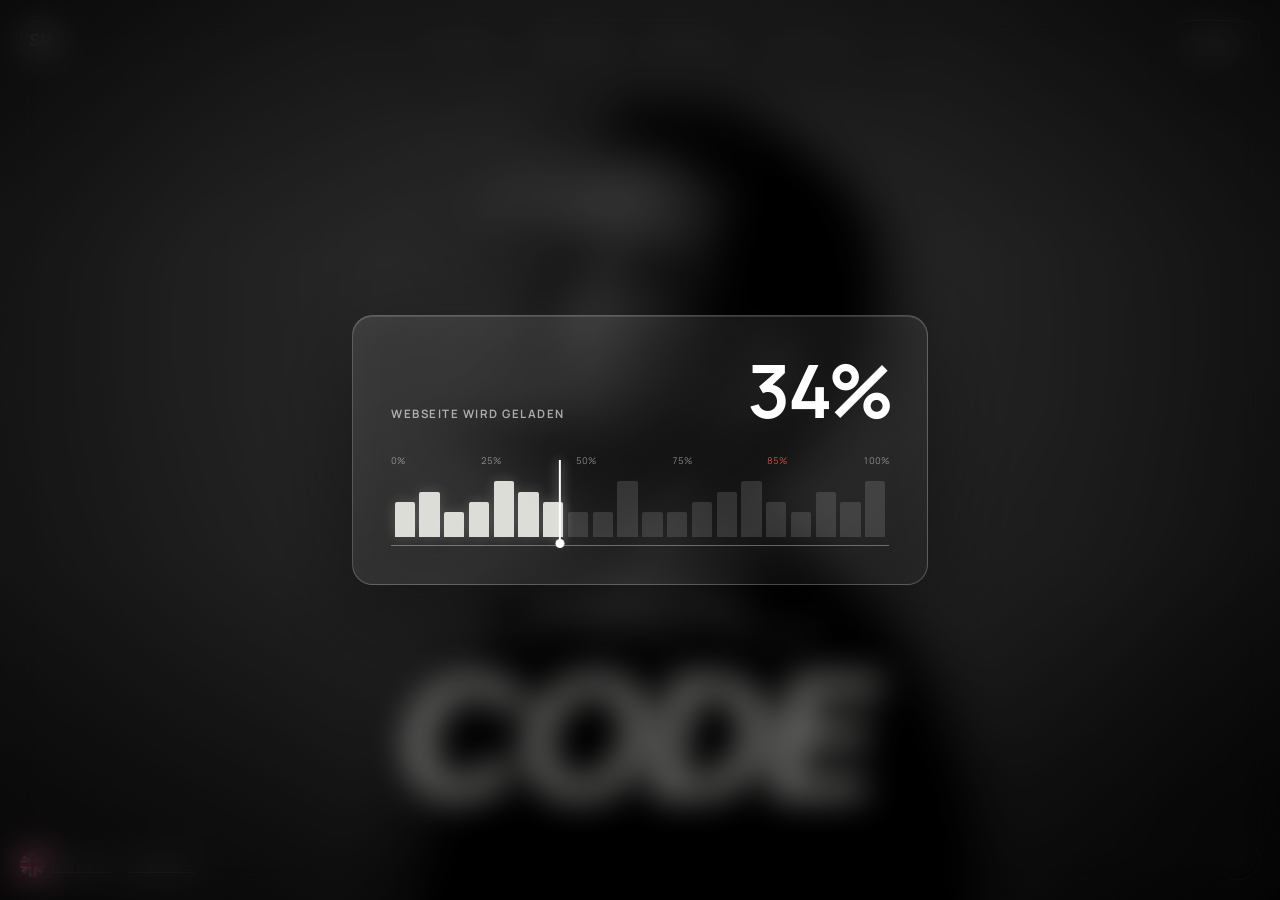
==== commit 8830d681: "Add files via upload" ====
--- a/index.html
+++ b/index.html
@@ -1,22 +1,28 @@
 <!doctype html>
-<html lang="de">
-
-<!-- Mirrored from christoph-nagel.dev/ by HTTrack Website Copier/3.x [XR&CO'2014], Tue, 01 Sep 2026 09:53:19 GMT -->
+<html lang="en">
+
 <head>
   <meta charset="utf-8">
   <meta name="viewport" content="width=device-width, initial-scale=1, viewport-fit=cover">
 
-  <title>Christoph Nagel | Webentwickler, Fotograf & Videograf in Dorsten</title>
-  <meta name="description" content="Christoph Nagel ist Webentwickler, Fotograf und Videograf aus Dorsten. Ehrlich, direkt und ohne unnötiges Gedöns.">
+  <title>Suresh Kaleyannan | Web Developer | Designer | Kuala Lumpur</title>
+  <meta name="description" content="Suresh Kaleyannan is a web developer, graphic designer and ai developer from Kuala Lumpur. Honest, direct and without unnecessary fuss.">
   <meta name="robots" content="index,follow,max-image-preview:large">
-  <meta name="author" content="Christoph Nagel">
+  <meta name="author" content="Suresh Kaleyannan">
   <meta name="theme-color" content="#080808">
   <link rel="canonical" href="index.html">
+<link href="https://fonts.cdnfonts.com/css/kachika" rel="stylesheet">
+<link href="https://fonts.cdnfonts.com/css/danson" rel="stylesheet">
+<link href="https://fonts.cdnfonts.com/css/font" rel="stylesheet">
+                
+                
+                
+                    
 
   <meta property="og:type" content="website">
-  <meta property="og:locale" content="de_DE">
-  <meta property="og:title" content="Christoph Nagel | Code. Kamera. Klartext.">
-  <meta property="og:description" content="Webentwicklung, Fotografie und Videografie aus Dorsten – ehrlich, direkt und ohne unnötiges Gedöns.">
+<meta property="og:locale" content="en_US">
+  <meta property="og:title" content="Suresh Kaleyannan | Code. Color. Creative.">
+  <meta property="og:description" content="web developer, graphic designer and ai developer from Kuala Lumpur. Honest, direct and without unnecessary fuss">
   <meta property="og:url" content="index.html">
   <meta property="og:image" content="assets/posters/intro.jpg">
   <meta property="og:image:secure_url" content="assets/posters/intro.jpg">
@@ -32,126 +38,7 @@
   <link rel="preload" href="assets/fonts/anton-v27-latin-regular.woff2" as="font" type="font/woff2" crossorigin>
   <link rel="stylesheet" href="styles.css">
 
-<script type="application/ld+json">
-{
-  "@context": "https://schema.org",
-  "@graph": [
-    {
-      "@type": "Person",
-      "@id": "https://christoph-nagel.dev/#person",
-      "name": "Christoph Nagel",
-      "url": "https://christoph-nagel.dev/",
-
-      "image": {
-        "@type": "ImageObject",
-        "@id": "https://christoph-nagel.dev/#profile-image",
-        "url": "https://christoph-nagel.dev/assets/images/christoph-nagel.jpg",
-        "contentUrl": "https://christoph-nagel.dev/assets/images/christoph-nagel.jpg",
-        "width": 650,
-        "height": 650,
-        "caption": "Christoph Nagel"
-      },
-
-      "jobTitle": "Webentwickler",
-
-      "description": "Webentwickler aus Dorsten mit Schwerpunkten in Webentwicklung, Fotografie, Videografie, KI und Automatisierung.",
-
-      "hasOccupation": [
-        {
-          "@type": "Occupation",
-          "name": "Webentwickler"
-        },
-        {
-          "@type": "Occupation",
-          "name": "Fotograf"
-        },
-        {
-          "@type": "Occupation",
-          "name": "Videograf"
-        }
-      ],
-
-      "knowsAbout": [
-        "Webentwicklung",
-        "Responsive Webdesign",
-        "Technische Suchmaschinenoptimierung",
-        "Künstliche Intelligenz",
-        "KI-Automatisierung",
-        "Web-Automatisierung",
-        "Fotografie",
-        "Videografie"
-      ],
-
-      "homeLocation": {
-        "@type": "Place",
-        "name": "Dorsten",
-        "address": {
-          "@type": "PostalAddress",
-          "addressLocality": "Dorsten",
-          "addressCountry": "DE"
-        }
-      },
-
-      "sameAs": [
-        "https://www.linkedin.com/in/christoph-nagel/",
-        "https://www.xing.com/profile/Christoph_Nagel38/",
-        "https://www.instagram.com/just.a.web.developer/",
-	"https://www.facebook.com/just.a.web.developer/",
-	"https://www.behance.net/just-a-web-developer",
-	"https://profiles.wordpress.org/cmsgeek/"
-      ],
-
-      "mainEntityOfPage": {
-        "@id": "https://christoph-nagel.dev/#webpage"
-      }
-    },
-
-    {
-      "@type": "WebSite",
-      "@id": "https://christoph-nagel.dev/#website",
-      "url": "https://christoph-nagel.dev/",
-      "name": "Christoph Nagel",
-      "description": "Website von Christoph Nagel – Webentwickler aus Dorsten mit Fokus auf Webentwicklung, KI, Automatisierung, Fotografie und Videografie.",
-      "inLanguage": "de-DE",
-
-      "publisher": {
-        "@id": "https://christoph-nagel.dev/#person"
-      }
-    },
-
-    {
-      "@type": "ProfilePage",
-      "@id": "https://christoph-nagel.dev/#webpage",
-      "url": "https://christoph-nagel.dev/",
-      "name": "Christoph Nagel – Webentwickler aus Dorsten",
-      "description": "Webentwicklung, Fotografie, Videografie, KI und Automatisierung von Christoph Nagel aus Dorsten.",
-      "inLanguage": "de-DE",
-
-      "isPartOf": {
-        "@id": "https://christoph-nagel.dev/#website"
-      },
-
-      "mainEntity": {
-        "@id": "https://christoph-nagel.dev/#person"
-      },
-
-      "about": {
-        "@id": "https://christoph-nagel.dev/#person"
-      },
-
-      "primaryImageOfPage": {
-        "@type": "ImageObject",
-        "@id": "https://christoph-nagel.dev/#primary-image",
-        "url": "https://christoph-nagel.dev/assets/posters/intro.jpg",
-        "contentUrl": "https://christoph-nagel.dev/assets/posters/intro.jpg",
-        "width": 1920,
-        "height": 1080,
-        "caption": "Website von Christoph Nagel"
-      }
-    }
-  ]
-}
-</script>
+
 </head>
 <body class="is-loading" data-section="intro">
   <a class="skip-link" href="#webentwicklung">Direkt zum Inhalt</a>
@@ -185,23 +72,23 @@
 
     <header class="topbar">
       <a class="home-mark" href="#intro" data-target="intro" aria-label="Zur Startseite">
-        <span>CN</span>
+        <span>SH</span>
       </a>
 
       <button class="menu-toggle" type="button" aria-expanded="false" aria-controls="site-nav">
         <span class="menu-toggle-lines" aria-hidden="true"><i></i><i></i></span>
-        <span class="sr-only menu-toggle-label">Menü öffnen</span>
+        <span class="sr-only menu-toggle-label">Open menu</span>
       </button>
 
       <nav class="site-nav" id="site-nav" aria-label="Hauptnavigation">
-        <button type="button" data-target="webentwicklung">Webentwicklung</button>
-        <button type="button" data-target="fotografie">Fotografie</button>
-        <button type="button" data-target="videografie">Videografie</button>
-        <button type="button" data-target="mensch">Der Mensch dahinter</button>
-        <a class="mobile-contact-button" href="mailto:hello@just-a-web-developer.com" aria-label="E-Mail an Chris schreiben">Kontakt</a>
+        <button type="button" data-target="webentwicklung">Web Developer</button>
+        <button type="button" data-target="fotografie">Graphic Designer</button>
+        <button type="button" data-target="videografie">Creative Director</button>
+        <button type="button" data-target="mensch">The man behind it</button>
+        <a class="mobile-contact-button" href="mailto:sureshksweb3@aol.com" aria-label="E-Mail an Suresh Kaleyannan">Contact</a>
       </nav>
 
-      <a class="contact-button" href="mailto:hello@just-a-web-developer.com" aria-label="E-Mail an Chris schreiben">Kontakt</a>
+      <a class="contact-button" href="mailto:sureshksweb3@aol.com" aria-label="E-Mail an Suresh Kaleyannan">Contact</a>
     </header>
 
     <button class="menu-backdrop" type="button" aria-label="Menü schließen"></button>
@@ -211,21 +98,21 @@
         class="panel panel--intro is-active"
         id="intro"
         data-index="0"
-        data-video="assets/videos/original/01-intro-hd.mp4"
         data-poster="assets/posters/intro.jpg"
         aria-labelledby="intro-title"
       >
         <div class="intro-copy panel-copy">
           <h1 class="intro-subline">
-            <strong>Christoph Nagel</strong>
-            <span>Webentwickler, Fotograf und Videograf aus Dorsten im Ruhrgebiet</span>
+            <strong>Suresh Kaleyannan</strong>
+            <span>Web Developer &middot; Graphic Designer &middot; 
+Creative Director</span>
           </h1>
 
           <h2 class="hero-title" id="intro-title" aria-label="Code. Kamera. Klartext.">
             <span class="hero-word-window" aria-hidden="true">
-              <span class="hero-word is-current">Code.</span>
-              <span class="hero-word">Kamera.</span>
-              <span class="hero-word">Klartext.</span>
+              <span class="hero-word is-current">CODE</span>
+              <span class="hero-word">COLOR</span>
+              <span class="hero-word">CRAFTY</span>
             </span>
           </h2>
 
@@ -243,12 +130,12 @@
         aria-hidden="true"
       >
         <div class="content-panel panel-copy">
-          <p class="section-kicker"><span>01</span> Webentwicklung</p>
-          <h2 id="webentwicklung-title">Digitale Lösungen mit Substanz</h2>
-          <p>Gute Webentwicklung beginnt für mich nicht mit der ersten Zeile Code, sondern mit dem Verständnis dafür, was wirklich gebraucht wird. Ich möchte wissen, welches Ziel erreicht werden soll, welche Anforderungen dahinterstehen und wie eine Lösung aussehen kann, die nicht nur heute funktioniert, sondern auch langfristig überzeugt.</p>
-          <p>Deshalb nehme ich mir die Zeit, technische Rahmenbedingungen und Zusammenhänge genau zu betrachten, bevor ich entscheide, welcher Weg der richtige ist. Dabei verbinde ich fundiertes technisches Wissen mit einem klaren Gespür für Benutzerfreundlichkeit, Performance und nachhaltige Strukturen.</p>
-          <p>Auch KI und Automatisierung gehören für mich heute selbstverständlich dazu. Nicht, weil jede Aufgabe künstliche Intelligenz braucht, sondern weil moderne Technologien Prozesse vereinfachen, wiederkehrende Arbeit reduzieren und neue Möglichkeiten schaffen können. Besonders spannend finde ich Lösungen, bei denen Technik im Hintergrund komplexe Aufgaben übernimmt und sich für den Menschen trotzdem einfach und intuitiv anfühlt.</p>
-          <p>Mein Ziel sind digitale Lösungen, die zuverlässig funktionieren, echten Mehrwert schaffen und langfristig sinnvoll bleiben. Technik darf komplex sein – die Nutzung sollte es nicht sein.</p>
+          <p class="section-kicker"><span>01</span> Web Developer</p>
+          <h3 id="webentwicklung-title">Digital Solutions with Substance</h3>
+          <p>For me, good web development does not start with the first line of code, but with the understanding of what is really needed. I want to know which goal should be achieved, what requirements are behind it and what a solution can look like that not only works today, but also convinces in the long term.</p>
+          <p>That is why I take the time to look closely at technical framework conditions and relationships before I decide which path is the right one. I combine sound technical knowledge with a clear sense of useability, performance and sustainable structures.</p>
+          <p>AI and automation are also a matter of course for me today. Not because every task needs artificial intelligence, but because modern technologies can simplify processes, reduce recurring work, and create new opportunities. I find solutions particularly exciting in which technology takes on complex tasks in the background and still feels simple and intuitive for people.</p>
+          <p>My goal is digital solutions that work reliably, create real added value and remain meaningful in the long term. Technology may be complex – the use should not be.</p>
         </div>
       </section>
 
@@ -263,12 +150,15 @@
         aria-hidden="true"
       >
         <div class="content-panel panel-copy">
-          <p class="section-kicker"><span>02</span> Fotografie</p>
-          <h2 id="fotografie-title">Ein klarer Blick für den richtigen Moment</h2>
-          <p>Fotografie ist für mich mehr als das Festhalten eines Augenblicks. Sie bedeutet, genau hinzusehen, Stimmungen wahrzunehmen und das sichtbar zu machen, was im Alltag oft nur für einen kurzen Moment spürbar ist.</p>
-          <p>Licht, Perspektive, Komposition und Atmosphäre ergeben erst gemeinsam ein Bild, das etwas erzählt. Ich nähere mich fotografischen Situationen ruhig und aufmerksam, beobachte zunächst und entwickle daraus eine Bildsprache, die zum Menschen, zum Ort oder zum Augenblick passt.</p>
-          <p>Meine Erfahrung hilft mir dabei, Technik gezielt einzusetzen, ohne dass sie sich in den Vordergrund drängt. Denn ein starkes Bild entsteht nicht durch möglichst viel Ausrüstung, sondern durch den Blick für das Wesentliche.</p>
-          <p>Mich interessieren Aufnahmen, die authentisch wirken, Nähe schaffen und auch später noch ein Gefühl auslösen. Ein gutes Bild muss nicht laut sein. Aber es darf im Kopf bleiben.</p>
+ <p class="section-kicker"><span>02</span> Graphic Design</p>
+<h3 id="design-title">A clear language for the right impression</h3>
+<p>For me, design is more than just making things look good. It means understanding messages, shaping identities and making visible what often remains unspoken between a brand and its audience.</p>
+
+<p>Typography, grid, color and white space only together result in a design that communicates. I approach projects calmly and analytically, first listen and develop a visual language that suits the client, the product or the idea.</p>
+
+<p>My experience helps me to use tools purposefully without letting them take over. Because strong design isn't created by the most software or effects, but by focusing on the essentials.</p>
+
+<p>I'm interested in work that feels authentic, builds trust and still resonates long after the first impression. A good design doesn't have to shout. But it should stay in the mind.</p>
         </div>
       </section>
 
@@ -283,13 +173,15 @@
         aria-hidden="true"
       >
         <div class="content-panel panel-copy">
-          <p class="section-kicker"><span>03</span> Videografie</p>
-          <h2 id="videografie-title">Bewegung mit Konzept</h2>
-          <p>Videografie verbindet für mich Technik, Gestaltung und Emotion. Ein überzeugendes Video entsteht dann, wenn Bilder nicht nur gut aussehen, sondern gemeinsam eine Geschichte tragen.</p>
-          <p>Bevor ich eine Kamera ausrichte oder mit dem Schnitt beginne, beschäftige ich mich intensiv mit der Frage, was vermittelt werden soll und welche Stimmung dabei entstehen darf. Daraus entwickle ich einen klaren visuellen Ansatz, bei dem Bildgestaltung, Bewegung, Ton und Rhythmus bewusst zusammenspielen.</p>
-          <p>Ich arbeite strukturiert, aufmerksam und mit einem guten Gespür für Details. Dabei geht es mir nicht darum, möglichst viele Effekte unterzubringen, sondern darum, die richtigen Entscheidungen für die jeweilige Geschichte zu treffen.</p>
-          <p>Manchmal braucht es Dynamik, manchmal Ruhe und manchmal einfach einen Schnitt, der genau im richtigen Moment sitzt. Zwölf Übergänge, drei Lichtblitze und dramatischer Nebel sind dagegen überraschend selten die Lösung.</p>
-          <p>Mein Anspruch ist Bewegtbild, das professionell wirkt, emotional erreicht und auch nach dem dritten Anschauen noch etwas zu erzählen hat.</p>
+<p class="section-kicker"><span>03</span> Creative Direction</p>
+<h3 id="creative-head-title">A clear vision for the bigger picture</h3>
+
+<p>For me, creative leadership is more than just overseeing projects. It means connecting ideas, guiding disciplines and making visible the thread that runs through every pixel, frame and layout.</p>
+
+<p>Web design, photography, videography, editing and motion graphics are not separate boxes for me. They are different dialects of the same language — a language built on creative thinking, strategic clarity and the willingness to look beyond the obvious.</p>
+
+<p>I approach every challenge as a whole. First I listen, then I observe, then I shape a direction that gives each medium its place without losing the core idea. The goal is never to use every tool, but to choose the right ones for the story that needs to be told.</p>
+<p>I'm interested in work that feels coherent across all touchpoints — from a landing page to a film cut, from a brand identity to a moving graphic. A strong creative direction doesn't need to be loud. But it should be unmistakable.</p>
         </div>
       </section>
 
@@ -304,14 +196,20 @@
         aria-hidden="true"
       >
         <div class="content-panel panel-copy">
-          <p class="section-kicker"><span>04</span> Der Mensch dahinter</p>
-          <h2 id="mensch-title">Code, KI und Natur</h2>
-          <p>Ich bin Christoph, meist einfach Chris, Webentwickler aus dem Ruhrgebiet und jemand, der neuen Ideen mit echter Neugier begegnet.</p>
-          <p>Neben der klassischen Webentwicklung beschäftige ich mich intensiv mit künstlicher Intelligenz und KI-gestützten Automatisierungen. Mich fasziniert, wie sich Prozesse neu denken, wiederkehrende Aufgaben vereinfachen und aus technischen Möglichkeiten sinnvolle Lösungen entwickeln lassen.</p>
-          <p>Ich sehe in diesen Entwicklungen eine große Chance. Gleichzeitig ist mir wichtig, nicht jedem Trend blind hinterherzulaufen. Für mich zählt nicht, was technisch irgendwie möglich ist, sondern was im Alltag wirklich hilft, Menschen entlastet und einen echten Mehrwert schafft.</p>
-          <p>Bei aller Begeisterung für digitale Themen brauche ich ebenso den Ausgleich außerhalb dieser Welt. Ich bin gerne in der Natur, unterwegs mit der Kamera oder einfach dort, wo Gedanken wieder etwas mehr Raum bekommen. Gerade dieser Kontrast hilft mir, neue Perspektiven zu entwickeln und Dinge klarer zu sehen.</p>
-          <p>Vielleicht beschreibt mich genau diese Mischung ganz gut: offen für neue Technologien, verbunden mit der Natur und bodenständig in der Umsetzung. Ich denke gerne voraus, verliere dabei aber ungern den Blick für das, was wirklich wichtig ist.
-          Ganz Ruhrgebiet eben. Direkt, neugierig und mit beiden Füßen auf dem Boden. Meistens jedenfalls.</p>
+          <p class="section-kicker"><span>04</span> The man behind it</p>
+          <h3 id="mensch-title">Code, AI and Nature</h3>
+
+<p>I am Suresh, mostly just Suresh KS, web developer from the  heartland of Malaysia and someone who meets new ideas with real curiosity.</p>
+
+<p>In addition to classic web development, I work intensively with artificial intelligence and AI-supported automations. I am fascinated by how processes can be rethought, recurring tasks can be simplified and meaningful solutions can be developed from technical possibilities.</p>
+
+<p>I see a great opportunity in these developments. At the same time, it is important to me not to follow every trend blindly. For me, what counts is not what is technically possible, but what really helps in everyday life, relieves people and creates real added value.</p>
+
+<p>With all the enthusiasm for digital topics, I also need the balance outside this world. I like to be in nature, on the road with the camera or just where thoughts get a little more space again. It is precisely this contrast that helps me to develop new perspectives and to see things more clearly.</p>
+
+<p>Maybe this mixture describes me quite well: open to new technologies, connected with nature and down-to-earth in the implementation. I like to think ahead, but I don't like to lose sight of what is really important.
+
+The whole Ruhr area. Direct, nosey and with both feet on the ground. Most of the time, at least.</p>
         </div>
       </section>
     </main>
--- a/styles.css
+++ b/styles.css
@@ -62,13 +62,17 @@
   font: inherit;
 }
 
+h2 {
+                                                                    font-family: 'Font', sans-serif;
+font-style: italic;
+}
+
 h1,
-h2,
 h3,
 h4,
 h5,
 h6 {
-  font-family: "Anton", Impact, sans-serif;
+                                                                    font-family: 'KACHIKA', sans-serif;
   font-weight: 400;
 }
 
@@ -242,11 +246,15 @@
   backdrop-filter: blur(14px);
   -webkit-backdrop-filter: blur(14px);
   color: #fff;
-  font-size: 0.72rem;
+  font-size: 1rem;
   font-weight: 750;
-  letter-spacing: 0.14em;
+  letter-spacing: 0.04em;
   text-decoration: none;
   transition: background-color 200ms ease, border-color 200ms ease, transform 200ms ease;
+                                                                    font-family: 'KACHIKA', sans-serif;
+                                                
+                                                
+                                                
 }
 
 .home-mark:hover {
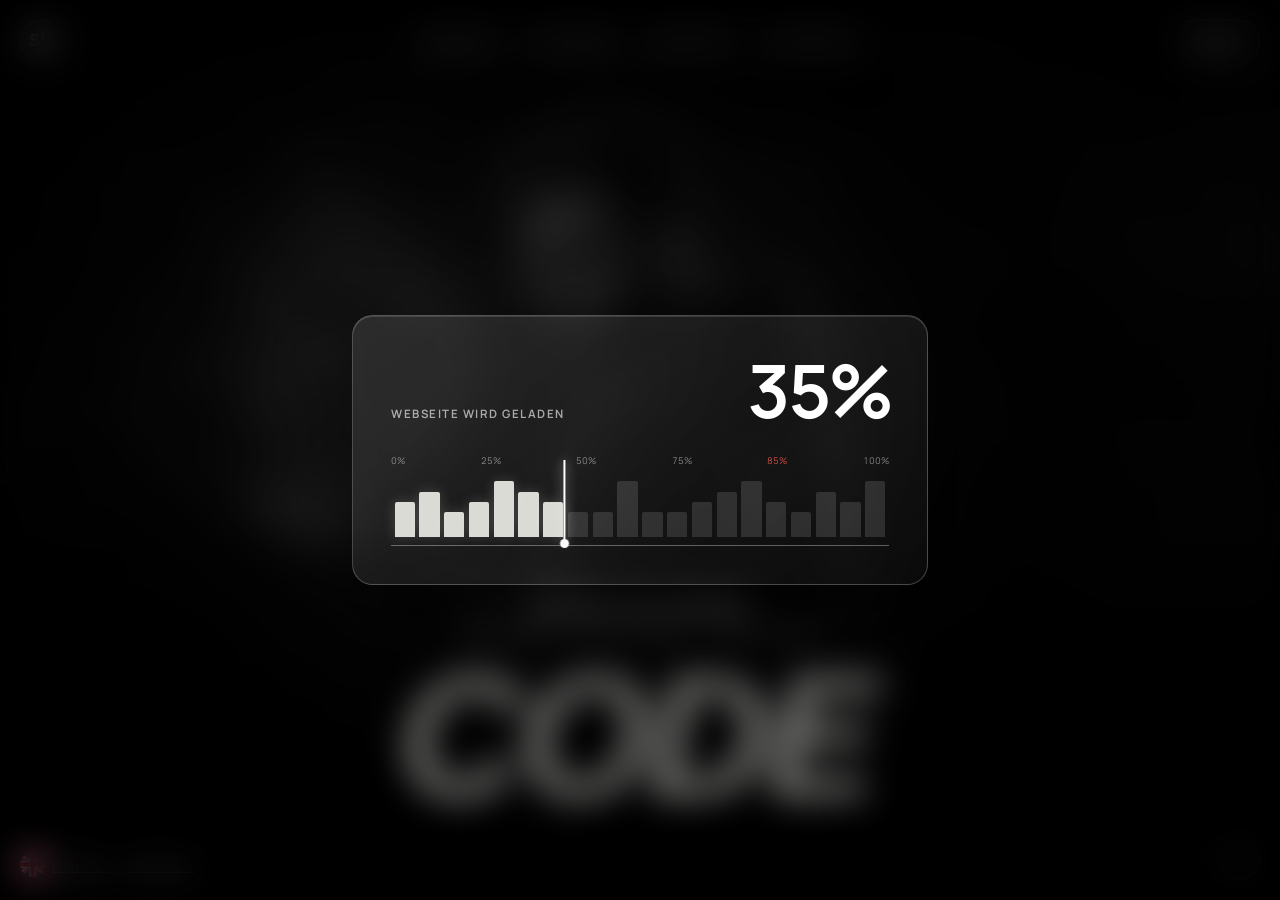
==== commit 336b50d2: "Update index.html" ====
--- a/index.html
+++ b/index.html
@@ -14,6 +14,8 @@
 <link href="https://fonts.cdnfonts.com/css/kachika" rel="stylesheet">
 <link href="https://fonts.cdnfonts.com/css/danson" rel="stylesheet">
 <link href="https://fonts.cdnfonts.com/css/font" rel="stylesheet">
+	<link href="https://fonts.cdnfonts.com/css/souses" rel="stylesheet">
+                
                 
                 
                 
@@ -302,4 +304,4 @@
 </body>
 
 <!-- Mirrored from christoph-nagel.dev/ by HTTrack Website Copier/3.x [XR&CO'2014], Tue, 01 Sep 2026 09:53:26 GMT -->
-</html>+</html>
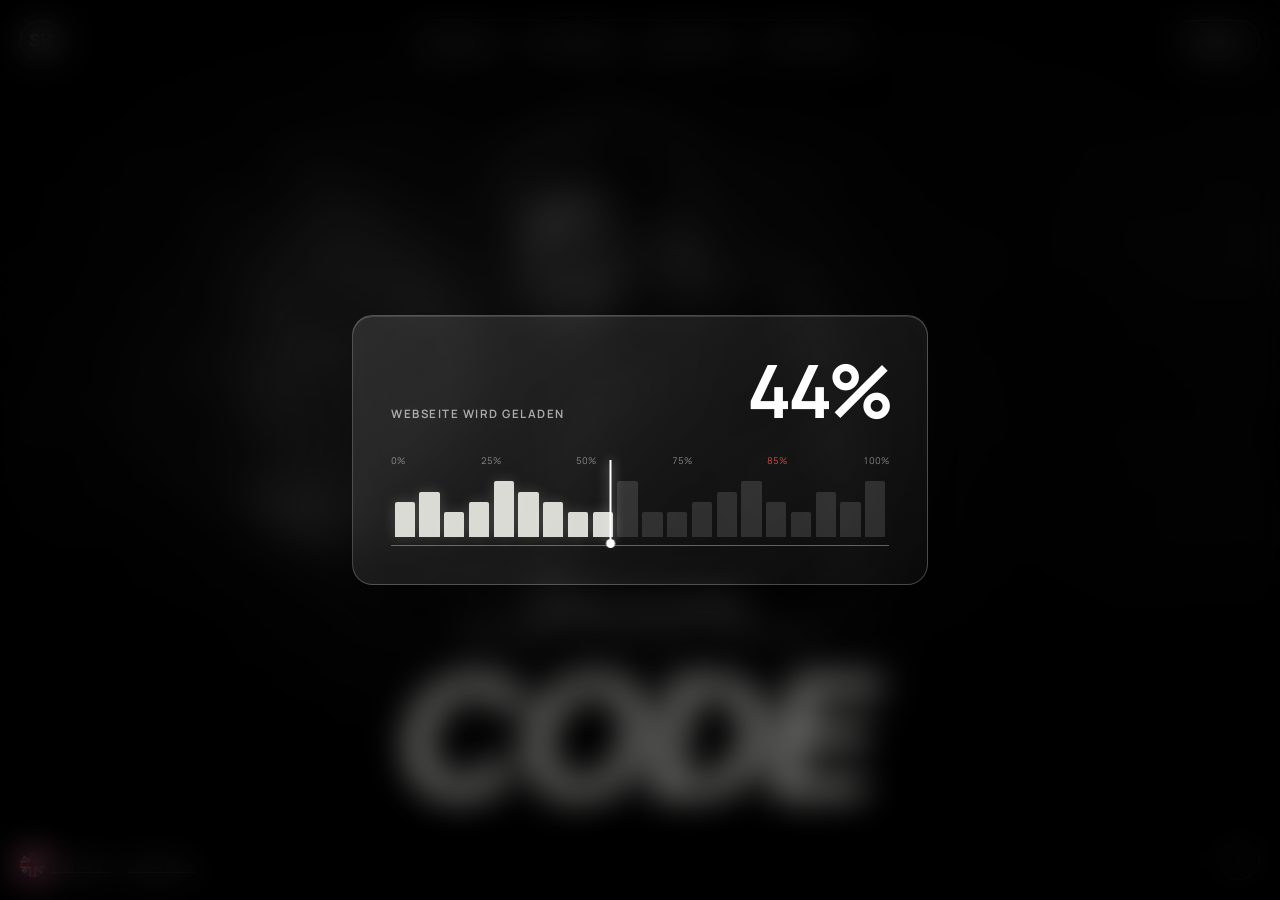
==== commit 6f9f12ef: "Update font links in index.html Removed 'souses' font link and added 'retriga' font link." ====
--- a/index.html
+++ b/index.html
@@ -14,7 +14,8 @@
 <link href="https://fonts.cdnfonts.com/css/kachika" rel="stylesheet">
 <link href="https://fonts.cdnfonts.com/css/danson" rel="stylesheet">
 <link href="https://fonts.cdnfonts.com/css/font" rel="stylesheet">
-	<link href="https://fonts.cdnfonts.com/css/souses" rel="stylesheet">
+<link href="https://fonts.cdnfonts.com/css/retriga" rel="stylesheet">
+                
                 
                 
                 
--- a/styles.css
+++ b/styles.css
@@ -63,8 +63,8 @@
 }
 
 h2 {
-                                                                    font-family: 'Font', sans-serif;
-font-style: italic;
+                                                                    font-family: 'Souses', sans-serif;
+                                                font-style: italic;
 }
 
 h1,
@@ -1359,4 +1359,4 @@
     visibility: visible;
     pointer-events: auto;
   }
-}+}
